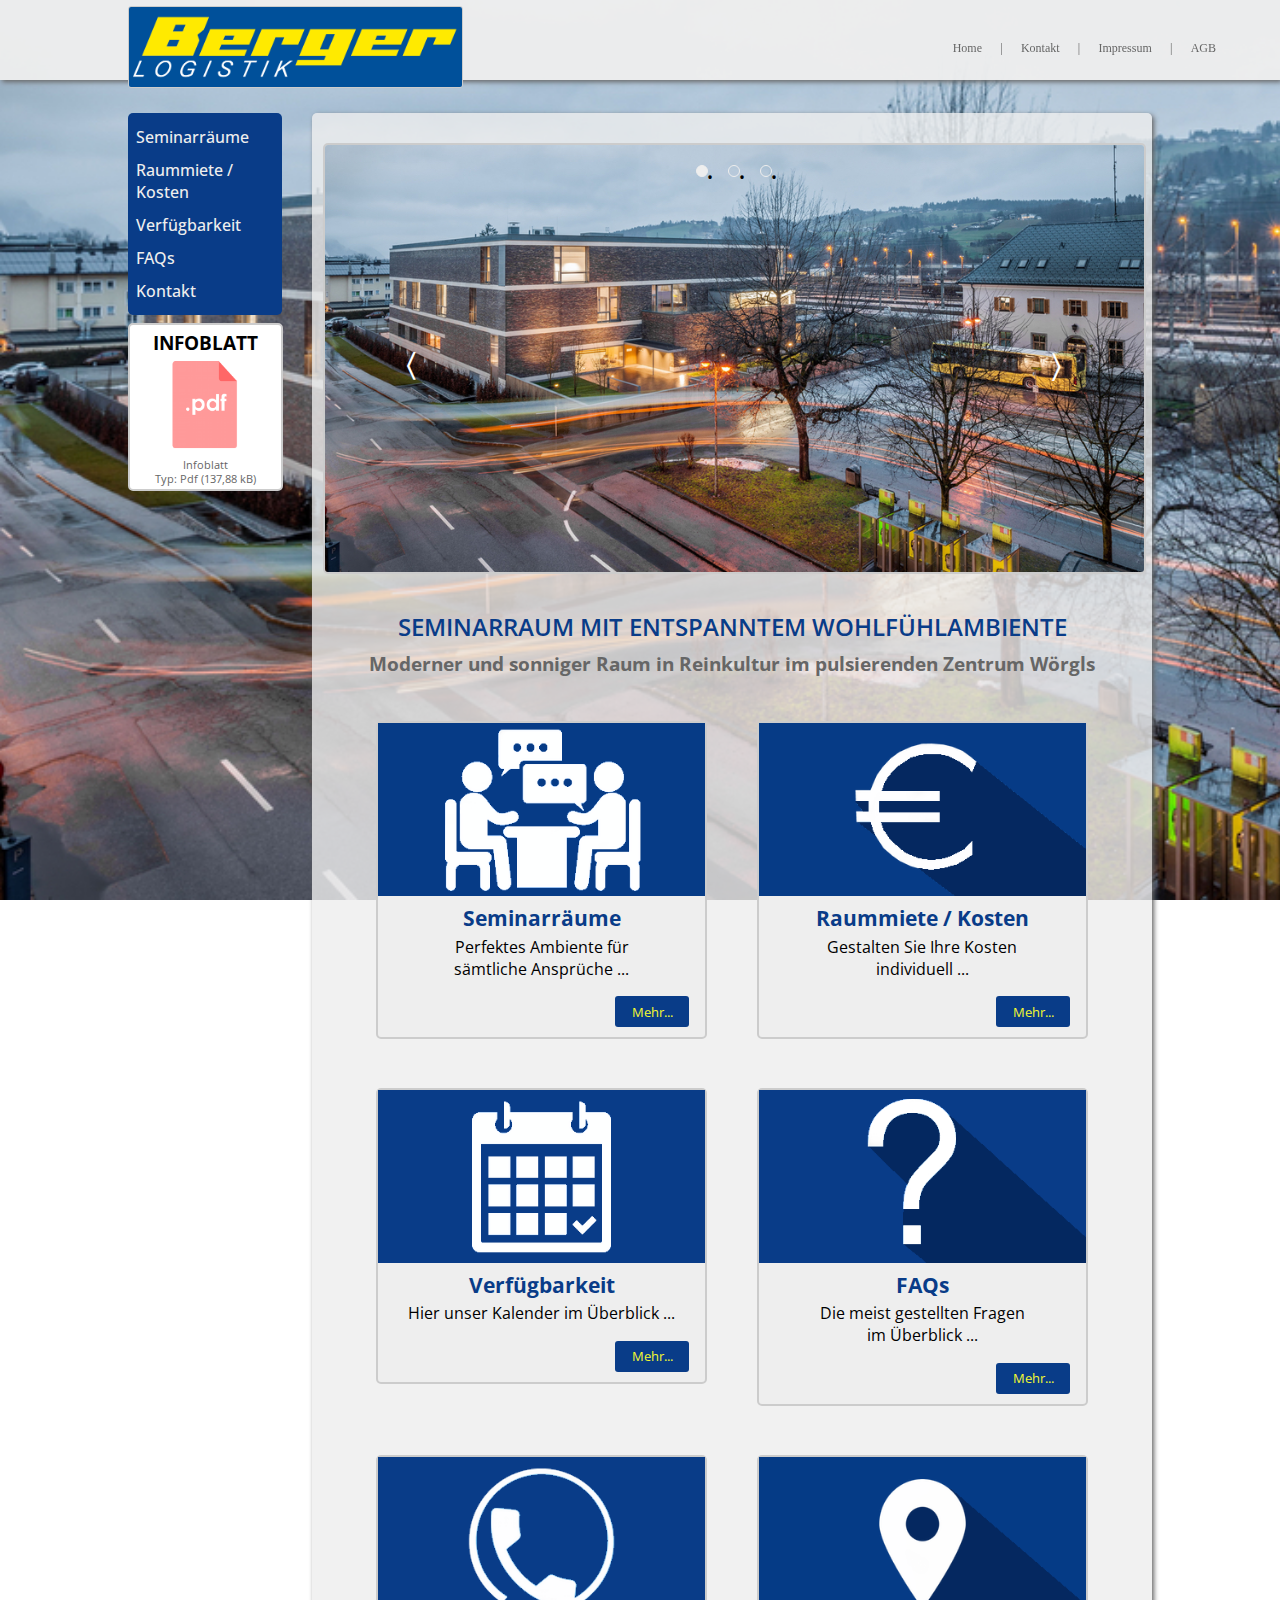
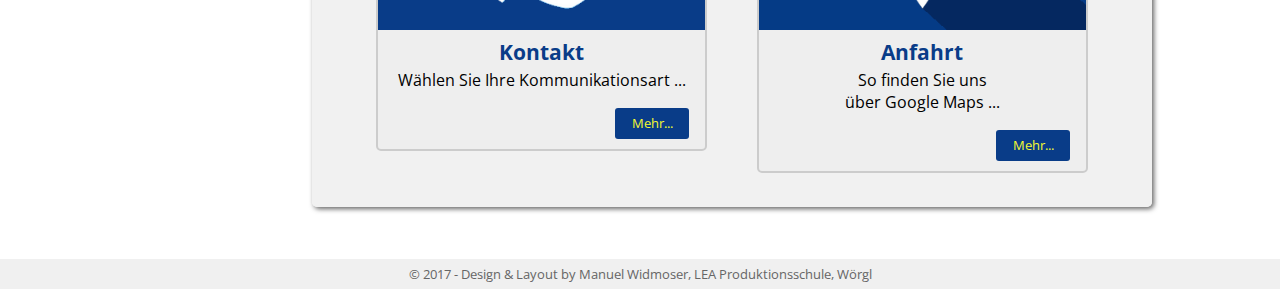
==== index.html @ 262d7471 "Added Files" ====
<!doctype html>

<html>
	<head>
		<title>Berger Logistik</title>
		<meta charset="UTF-8">
		<meta name="viewport" content="initial-scale=1.0">
        <meta http-equiv="content-type" content="IE=edge">
        <link href="/src/css/main.css" rel="stylesheet" type="text/css"> 

        <link href="https://fonts.googleapis.com/css?family=Open+Sans" rel="stylesheet">
        <script src="/src/js/jquery-3.1.1.min.js" type="text/javascript"></script>
        <script src="/src/js/jquery.cycle2.min.js" type="text/javascript"></script>
	</head>

	<body>

            <!-- Header -->

            <header>

                <a href="/index.html"><img class="headimg" src="/src/img/logo.png"></a>

                <!-- NAV -->

                    <ul class="nav1">
                        <li><a href="#">AGB</a></li>
                        <li>|</li>
                        <li><a href="#">Impressum</a></li>
                        <li>|</li>
                        <li><a href="#">Kontakt</a></li>
                        <li>|</li>
                        <li><a href="index.html">Home</a></li>
                    </ul>
            </header>

            <div class="clearfix"></div>

            <!-- Main Left Content -->
            <div class="wrapper">

            <div class="left">
                <ul class="nav2">
                    <li><a href="#">Seminarräume</a></li>
                    <li><a href="#">Raummiete / Kosten</a></li>
                    <li><a href="verfuegbarkeit.html">Verfügbarkeit</a></li>
                    <li><a href="#">FAQs</a></li>
                    <li><a href="#">Kontakt</a></li>
                </ul>

                <!-- PDF Download -->

                <div class="pdfdownload">
                    <h5>INFOBLATT</h5>
                    <a href="#" id="download"><ul>
                        <h1> Infoblatt <br> PDF-Download</h1>
                    </ul></a>
                    <a href="#"><ul id="pdfview">
                        <li><img src="/src/img/pdfimg_ready.png"></li>
                        <li><p>Infoblatt<br>Typ: Pdf (137,88 kB)</p></li>
                        </ul>
                    </a>
                </div>
            </div>

    <!-- Main Content -->

            <div class="Content">
                <!-- Start Responsive Image Slider -->
            <div class="slide-h">
                <div class="cycle-slideshow">
                    <span class="cycle-prev">&#9001;</span>
                    <span class="cycle-next">&#9002;</span>
                    <span class="cycle-pager"></span>
                    <img src="/src/img/956388-tom-ford.jpg" alt="test1">
                    <img src="/src/img/slide2.jpg" alt="test2">
                    <img src="/src/img/slide3.jpg" alt="test3">
                </div>

                <div class="Heading-Fonts">
                    <h2>SEMINARRAUM MIT ENTSPANNTEM WOHLFÜHLAMBIENTE</h2>
                    <h3>Moderner und sonniger Raum in Reinkultur im pulsierenden Zentrum Wörgls </h3>
                </div>
            </div>

            <!-- List -->

            <section id="list">
                <div class="content">
                    <article>
                        <img src="/src/img/semir.png">
                        <h4>Seminarräume</h4>
                        <p>Perfektes Ambiente für <br>sämtliche Ansprüche ...</p>
                        <a href="#">Mehr...</a>
                    </article>
                    <article>
                        <img src="/src/img/preis.png">
                        <h4>Raummiete / Kosten</h4>
                        <p>Gestalten Sie Ihre Kosten<br> individuell ...</p>
                        <a href="#">Mehr...</a>
                    </article>
                    <article>
                        <img src="/src/img/calendar.png">
                        <h4>Verfügbarkeit</h4>
                        <p>Hier unser Kalender im Überblick ...</p>
                        <a href="verfuegbarkeit.html">Mehr...</a>
                    </article>
                    <article>
                        <img src="/src/img/faq.png">
                        <h4>FAQs</h4>
                        <p>Die meist gestellten Fragen <br> im Überblick ...</p>
                        <a href="#">Mehr...</a>
                    </article>
                    <article>
                        <img src="/src/img/contact.png">
                        <h4>Kontakt</h4>
                        <p>Wählen Sie Ihre Kommunikationsart ...</p>
                        <a href="#">Mehr...</a>
                    </article>
                    <article>
                        <img src="/src/img/gps.png">
                        <h4>Anfahrt</h4>
                        <p>So finden Sie uns <br>über Google Maps ...</p>
                        <a href="#">Mehr...</a>
                    </article>
                </div>
            </section>

            </div>
        </div>

        <!-- Footer -->

        <footer>
            <p>&copy; 2017 - Design & Layout by Manuel Widmoser, LEA Produktionsschule,  Wörgl</p>
        </footer>
	</body>
</html>
---- src/css/main.css ----
* {
    margin: 0;
    padding: 0;
    border: 0;
}

body {
    background: url('/src/img/956388-tom-ford.jpg') no-repeat fixed;
    background-size: cover;
    /*background: rgba(238,238,238,0.9);*/
}

.wrapper {
    width: 80%;
    max-width: 80%;
    margin: 0 auto;
    font-family: 'Open Sans', sans-serif;
    padding: 1%;
}

/* Header */

header {
    z-index: 55555;
    height: 100px;
    width: 100%;
    max-width: 100%;
    position: fixed;
    left: 0;
    top: 0;
    background-color: rgba(238,238,238,0.95);
    box-shadow: 2px 2px 5px #666;
}

header .headimg {
    max-width: 17.9%;
    margin: 0.5% 0 0.5% 10%;
    border: 1px solid #ccc;
    
    -webkit-border-radius: 3px;
       -moz-border-radius: 3px;
        -ms-border-radius: 3px;
         -o-border-radius: 3px;
            border-radius: 3px;
}

/* Nav_Left_Top */

.nav1 {
    margin-right: 5%;
}

.nav1 {
    font-size: 75%;
    margin-top: -2%;
    list-style: none;
}

.nav1 li {
    color: #666;
    margin-left: 1.5%;
    float: right;
    display: inline;
}

.nav1 li a {
    text-decoration: none;
    color: #666;
}

.nav1 li a:hover {
    text-decoration: underline;
}

.clearfix {
    height: 100px;
}

/* Left Content */

.left {
    z-index: 1;
    position: relative;
    float: left;
    width: 15%;
    max-width: 100%;
}

.left .nav2 {
    background-color: #093c88;
    border-radius: 5px;
    font-weight: 500;
    font-size: 110%;
    list-style: none;
    padding: 5%;
}

.left .nav2 li {
    max-width: 100%;
    width: 100%;
    padding: 4% 0;
}

.left .nav2 li a {
    text-decoration: none;
    color: #eee;
}

.left .nav2 li a:hover {
    color: #F6F932;
    
    -webkit-transition: 0.3s;
       -moz-transition: 0.3s;
        -ms-transition: 0.3s;
         -o-transition: 0.3s;
            transition: 0.3s;
}

/* PDF Download Button */

.pdfdownload {
    background-color: #fff;
    width: 94%;
    margin-top: 5%;
    border-radius: 5px;
    padding: 2%;
    border: 2px solid #ccc;
}

.pdfdownload a {
    text-decoration: none;
    color: #666;
}

.pdfdownload h1 {
    display: none;
}

.pdfdownload a:hover {
    text-decoration: underline;
}

.pdfdownload #pdfview img {
    width: 20%;
}

.pdfdownload #download img {
    display: none;
}

#pdfview {
    list-style: none;
    background-color: #fff;
}

#pdfview li p {
    font-size: 80%;
    margin-left: 30%;
    margin-top: -25%;
} 

#pdfview li {
    display: inline;
}

.pdfdownload h5 {
    text-align: center;
    padding: 1%;
    font-size: 120%;
}

/* ----------- Main content ------------ */

/* Image Slider */

.cycle-slideshow img {
    width: 100%;
}

.cycle-slideshow {
    border: 2px solid #ccc;
    border-radius: 5px;
    width: 100%;
    max-width: 100%;
    display: block;
    position: relative;
    margin: 20px auto;
    overflow: hidden;
}

.cycle-prev, .cycle-next {
    font-size: 200%;
    color: #fff;
    display: block;
    position: absolute;
    top: 50%;
    margin-top: -16px;
    z-index: 999;
    cursor: pointer;
}

.cycle-prev {
    left: 10%;
}

.cycle-next {
    right: 10%;
}

.cycle-pager {
    width: 100%;
    position: absolute;
    top: 20px;
    text-align: center;
    z-index: 999;
}

.cycle-pager span {
    text-indent: 100%;
    white-space: nowrap;
    width: 10px;
    height: 10px;
    display: inline-block;
    border: 1px solid #eee;
    border-radius: 50%;
    margin: 0 10px;
}

.cycle-pager .cycle-pager-active {
    background-color: #eee;
} 

.Content {
    padding: 1%;
    z-index: 1;
    width: 80%;
    float: right;
    margin-bottom: 5%;
    background: rgba(238,238,238,.8);
    box-shadow: 2px 2px 5px #666;
    
    -webkit-border-radius: 5px;
       -moz-border-radius: 5px;
        -ms-border-radius: 5px;
         -o-border-radius: 5px;
            border-radius: 5px;
}

.main-image img {
    width: 100%;
    border: 2px solid #ccc;
    border-radius: 5px;
}

.Heading-Fonts h2 {
    margin: 0 auto;
    text-align: center;
    padding: 2%;
    color: #093c88;
    font-weight: 600;
}

.Heading-Fonts h3 {
    text-align: center;
    margin-top: -1%;
    color: #666;
}

/* List */

#list {
    margin-right: -6.5%;
    margin-top: 2.5%;
    width: 100%;
    float: right;
}

#list .content::after {
    display: block;
    content: ".";
    clear: both;
    height: 0;
    visibility: hidden;
}

#list .content article {
    background: #eee;
    float: left;
    margin-left: 5%;
    margin-bottom: 3%;
    width: 25%;
    border: 2px solid #ccc;
    border-radius: 5px;
}

#list .content article:first-child {
    margin-left: 0;
}

#list .content article:nth-child(4) {
    margin-left: 0;
}

#list .content article:hover {
    -webkit-transform: scale(1.1);
       -moz-transform: scale(1.1);
        -ms-transform: scale(1.1);
         -o-transform: scale(1.1);
            transform: scale(1.1);
    
    -webkit-transition: 0.3s;
       -moz-transition: 0.3s;
        -ms-transition: 0.3s;
         -o-transition: 0.3s;
            transition: 0.3s;
}

#list .content article:first-child {
    margin-left: 0;
}

#list .content article:nth-child(4) {
    margin-left: 0;
}

#list .content article img {
    width: 100%;
}

#list .content article h4 {
    font-size: 130%;
    text-align: center;
    padding: 1%;
    color: #093c88;
}

#list .content article p {
    
    text-align: center;
}

#list .content article a {
    text-decoration: none;
    color: #F6F932;
    padding: 2% 5%;
    font-size: 80%;
    background-color: #093c88;
    color: #F6F932;
    border: none;
    border-radius: 3px;
    float: right;
    margin: 5% 5% 3% 0%;
    cursor: pointer;
}

#list .content article a:hover {
    background-color: #0e64e0;
    
    -webkit-transition: 0.4s;
       -moz-transition: 0.4s;
        -ms-transition: 0.4s;
         -o-transition: 0.4s;
            transition: 0.4s;
}

/* Footer */

footer {
    background: rgba(238,238,238,.9);
    clear: both;
    padding: 0.5%;
    text-align: center;
    color: #666;
    font-family: 'Open Sans', sans-serif;
    font-size: 80%;
}

/* -------------------------------- MEDIA ----------------------------------- */


/* Tablet */

@media only screen and (max-width: 1400px) {
    
    /* Header */

    header {
        height: 80px;
    }
    
    header .headimg {
        width: 100%;
        max-width: 26%;
    }
    
    header .nav1 {
        margin-top: -4.5%;
    }

    /* Left Content */

    .left {
        z-index: 1;
        position: relative;
        float: left;
        width: 15%;
        max-width: 100%;
    }

    .left .nav2 {
        background-color: #093c88;
        border-radius: 5px;
        font-weight: 500;
        font-size: 100%;
        list-style: none;
        padding: 5%;
    }

    /* PDF Download Button */

    .pdfdownload {
        background-color: #fff;
        width: 94%;
        margin-top: 5%;
        border-radius: 5px;
        padding: 2%;
        border: 2px solid #ccc;
    }

    .pdfdownload #pdfview img {
        width: 50%;
        margin-left: 25%;
    }

    #pdfview li p {
        text-align: center;
        width: 100%;
        font-size: 67%;
        margin-left: 0%;
        margin-top: 1%;
    } 

    /* List */
    
    #list .content article {
        width: 40%;
        margin: 3%;
    }
    
    #list .content article:nth-child(3) {
        margin: 3% 3% 3% 0%;
    }
    
    #list .content article:nth-child(4) {
        margin: 3% 3% 3% 3%;
    }
    
    #list .content article:nth-child(5) {
        margin: 3% 3% 3% 0%;
    }
}

/* Mobile Device */

@media only screen and (max-width: 768px) {
    .wrapper {
        width: 100%;
    }
    
    header {
        background: none;
        position: relative;
        width: 100%;
        height: 100px;
        max-height: 100%;
        float: none;
        max-width: 100%;
        float: none;
        height: 130px;
    }
    
    header .headimg {
        float: none;
        max-width: 100%;
        width: 100%;
        border-radius: 0px;
        margin: 0;
    }
    
    .nav1 {
        background-color: rgba(238,238,238,.9);
        float: none;
        text-align: center;
        padding: 5.5% 0 0 0;
        width: 100%;
        height: 30px;
    }
    
    .nav1 li {
        font-size: 140%;
        text-align: center;
        margin-right: 6.5%;
    }
    
    .wrapper {
        max-width: 100%;
        width: 100%;
        float: none;
        margin: 0;
        padding: 0;
    }
    
    .left {
        margin-top: 60%;
        text-align: center;
        font-size: 150%;
        float: none;
        width: 100%;
        border-radius: 0px;
    }
    
    .left .nav2 {
        box-shadow: none;
        padding: 0;
        border-radius: 0px;
    }
    
    .left .nav2 li {
        padding: 1%;
    }
    
    .pdfdownload {
        background-color: rgba(238,238,238,.8);
        padding: 0;
        margin-top: 0;
        border-radius: 0px;
        width: 99.3%;
    }
    
    #download {
        box-shadow: 0px;
    }
    
    .pdfdownload h5 {
        display: none;
    }
    
    .pdfdownload h1 {
        display: block;
        float: center;
        font-size: 150%;
        padding: 2% 0;
    }
    
    .pdfdownload p {
        display: none;
    }
    
    .pdfdownload #download:hover {
        text-decoration: underline;
    }
    
    .pdfdownload #download img {
        display: block;
        margin: 0 auto;
        width: 15%;
    }
    
    .pdfdownload #pdfview img {
        display: none;
        float: left;
        width: 10%;
        margin: 0 auto;;
    }
    
    .Content {
        margin-top: -9.99%;
        margin-bottom: -0%;
        width: 100%;
        float: none;
        padding: 0;
        border-radius: 0px;
        background: none;
        box-shadow: none;
    }
    
    .slide-h {
        background: rgba(238,238,238,.9);
        padding-bottom: 3%;
        margin-bottom: 10%;
    }
    
    .cycle-slideshow {
        border-radius: 0px;
        width: 99%;
        padding: 0;
        margin: 10% 0 0 0;
        position: relative;
    }
    
    .Heading-Fonts h2 {
        font-size: 100%;
    }
    
    .Heading-Fonts h3 {
        font-size: 90%;
    }
    
    #list {
        margin: -10% auto 0% auto;
        padding: 0;
        width: 100%;
        max-width: 100%;
    }
    
    #list .content article {
        display: block;
        width: 100%;
        margin: 0;
        padding: 0;
        border-radius: 0px;
        border-radius: 0px;
    }
    
    #list .content article:hover {
        -webkit-transform: none;
           -moz-transform: none;
            -ms-transform: none;
             -o-transform: none;
                transform: none;
    }
    
    #list .content article:nth-child(1) {
        margin-bottom: %;
    }
    
    #list .content article:nth-child(2) {
        margin-bottom: -3%;
    }
    
    #list .content article:nth-child(3) {
        margin-bottom: -3%;
    }
    
    #list .content article:nth-child(4) {
        margin-left: -0.5%;
        margin-bottom: -3%;
    }
    
    #list .content article:nth-child(5) {
        margin-bottom: -2%;
    }
    
    footer {
        padding: 4% 2%;
        font-size: 90%;
    }
}
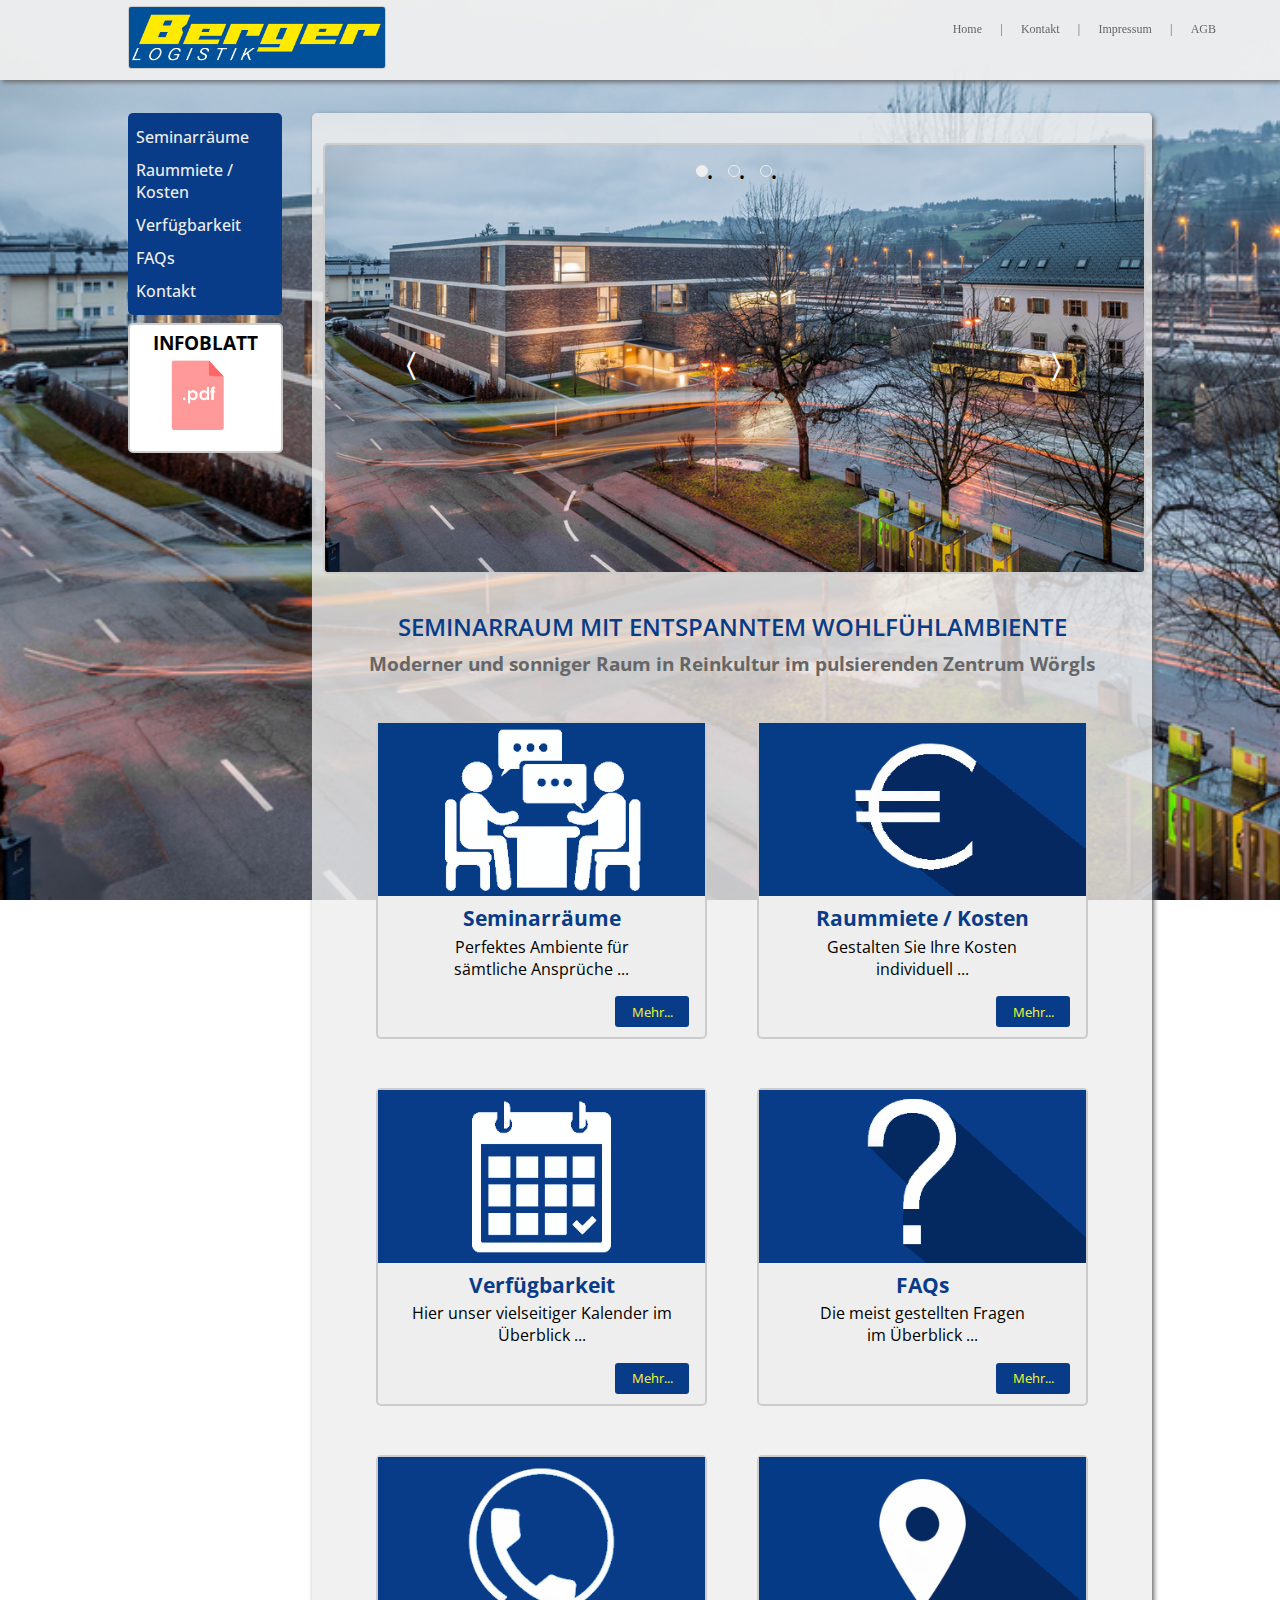
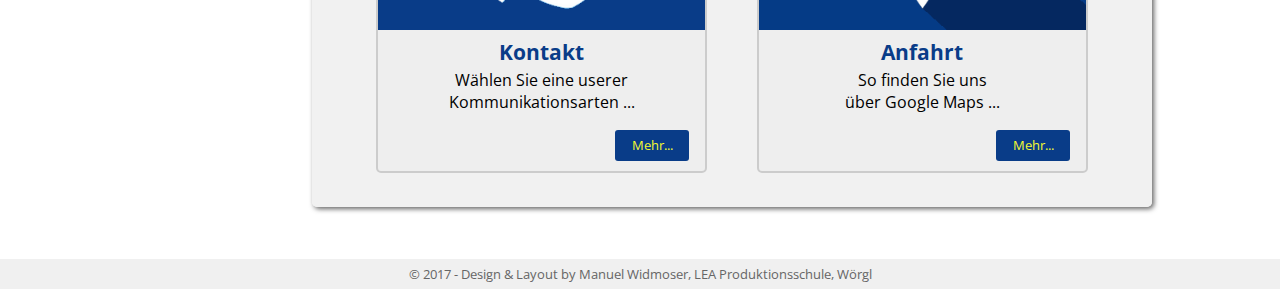
==== commit 402b4c6d: "Fixed some stuff" ====
--- a/index.html
+++ b/index.html
@@ -6,7 +6,7 @@
 		<meta charset="UTF-8">
 		<meta name="viewport" content="initial-scale=1.0">
         <meta http-equiv="content-type" content="IE=edge">
-        <link href="/src/css/main.css" rel="stylesheet" type="text/css"> 
+        <link href="/src/css/main.css" rel="stylesheet" type="text/css">
 
         <link href="https://fonts.googleapis.com/css?family=Open+Sans" rel="stylesheet">
         <script src="/src/js/jquery-3.1.1.min.js" type="text/javascript"></script>
@@ -28,7 +28,7 @@
                         <li>|</li>
                         <li><a href="#">Impressum</a></li>
                         <li>|</li>
-                        <li><a href="#">Kontakt</a></li>
+                        <li><a href="kontakt.html">Kontakt</a></li>
                         <li>|</li>
                         <li><a href="index.html">Home</a></li>
                     </ul>
@@ -45,7 +45,7 @@
                     <li><a href="#">Raummiete / Kosten</a></li>
                     <li><a href="verfuegbarkeit.html">Verfügbarkeit</a></li>
                     <li><a href="#">FAQs</a></li>
-                    <li><a href="#">Kontakt</a></li>
+                    <li><a href="kontakt.html">Kontakt</a></li>
                 </ul>
 
                 <!-- PDF Download -->
@@ -102,7 +102,7 @@
                     <article>
                         <img src="/src/img/calendar.png">
                         <h4>Verfügbarkeit</h4>
-                        <p>Hier unser Kalender im Überblick ...</p>
+                        <p>Hier unser vielseitiger Kalender im Überblick ...</p>
                         <a href="verfuegbarkeit.html">Mehr...</a>
                     </article>
                     <article>
@@ -114,7 +114,7 @@
                     <article>
                         <img src="/src/img/contact.png">
                         <h4>Kontakt</h4>
-                        <p>Wählen Sie Ihre Kommunikationsart ...</p>
+                        <p>Wählen Sie eine userer Kommunikationsarten ...</p>
                         <a href="#">Mehr...</a>
                     </article>
                     <article>
--- a/src/css/main.css
+++ b/src/css/main.css
@@ -36,7 +36,7 @@
     max-width: 17.9%;
     margin: 0.5% 0 0.5% 10%;
     border: 1px solid #ccc;
-    
+
     -webkit-border-radius: 3px;
        -moz-border-radius: 3px;
         -ms-border-radius: 3px;
@@ -108,7 +108,7 @@
 
 .left .nav2 li a:hover {
     color: #F6F932;
-    
+
     -webkit-transition: 0.3s;
        -moz-transition: 0.3s;
         -ms-transition: 0.3s;
@@ -121,6 +121,7 @@
 .pdfdownload {
     background-color: #fff;
     width: 94%;
+    height: 90px;
     margin-top: 5%;
     border-radius: 5px;
     padding: 2%;
@@ -157,7 +158,7 @@
     font-size: 80%;
     margin-left: 30%;
     margin-top: -25%;
-} 
+}
 
 #pdfview li {
     display: inline;
@@ -228,7 +229,7 @@
 
 .cycle-pager .cycle-pager-active {
     background-color: #eee;
-} 
+}
 
 .Content {
     padding: 1%;
@@ -238,7 +239,7 @@
     margin-bottom: 5%;
     background: rgba(238,238,238,.8);
     box-shadow: 2px 2px 5px #666;
-    
+
     -webkit-border-radius: 5px;
        -moz-border-radius: 5px;
         -ms-border-radius: 5px;
@@ -307,7 +308,7 @@
         -ms-transform: scale(1.1);
          -o-transform: scale(1.1);
             transform: scale(1.1);
-    
+
     -webkit-transition: 0.3s;
        -moz-transition: 0.3s;
         -ms-transition: 0.3s;
@@ -335,7 +336,7 @@
 }
 
 #list .content article p {
-    
+
     text-align: center;
 }
 
@@ -355,7 +356,7 @@
 
 #list .content article a:hover {
     background-color: #0e64e0;
-    
+
     -webkit-transition: 0.4s;
        -moz-transition: 0.4s;
         -ms-transition: 0.4s;
@@ -381,20 +382,24 @@
 /* Tablet */
 
 @media only screen and (max-width: 1400px) {
-    
+
     /* Header */
 
     header {
         height: 80px;
     }
-    
+
     header .headimg {
         width: 100%;
-        max-width: 26%;
-    }
-    
+        max-width: 20%;
+    }
+
     header .nav1 {
         margin-top: -4.5%;
+    }
+
+    .nav1 {
+      position: relative;
     }
 
     /* Left Content */
@@ -421,6 +426,7 @@
     .pdfdownload {
         background-color: #fff;
         width: 94%;
+        height: 120px;
         margin-top: 5%;
         border-radius: 5px;
         padding: 2%;
@@ -428,33 +434,34 @@
     }
 
     .pdfdownload #pdfview img {
-        width: 50%;
+        width: 40%;
         margin-left: 25%;
     }
 
     #pdfview li p {
+        display: none;
         text-align: center;
         width: 100%;
         font-size: 67%;
         margin-left: 0%;
         margin-top: 1%;
-    } 
+    }
 
     /* List */
-    
+
     #list .content article {
         width: 40%;
         margin: 3%;
     }
-    
+
     #list .content article:nth-child(3) {
         margin: 3% 3% 3% 0%;
     }
-    
+
     #list .content article:nth-child(4) {
         margin: 3% 3% 3% 3%;
     }
-    
+
     #list .content article:nth-child(5) {
         margin: 3% 3% 3% 0%;
     }
@@ -466,7 +473,7 @@
     .wrapper {
         width: 100%;
     }
-    
+
     header {
         background: none;
         position: relative;
@@ -478,7 +485,7 @@
         float: none;
         height: 130px;
     }
-    
+
     header .headimg {
         float: none;
         max-width: 100%;
@@ -486,7 +493,7 @@
         border-radius: 0px;
         margin: 0;
     }
-    
+
     .nav1 {
         background-color: rgba(238,238,238,.9);
         float: none;
@@ -495,13 +502,13 @@
         width: 100%;
         height: 30px;
     }
-    
+
     .nav1 li {
         font-size: 140%;
         text-align: center;
         margin-right: 6.5%;
     }
-    
+
     .wrapper {
         max-width: 100%;
         width: 100%;
@@ -509,7 +516,7 @@
         margin: 0;
         padding: 0;
     }
-    
+
     .left {
         margin-top: 60%;
         text-align: center;
@@ -518,17 +525,17 @@
         width: 100%;
         border-radius: 0px;
     }
-    
+
     .left .nav2 {
         box-shadow: none;
         padding: 0;
         border-radius: 0px;
     }
-    
+
     .left .nav2 li {
         padding: 1%;
     }
-    
+
     .pdfdownload {
         background-color: rgba(238,238,238,.8);
         padding: 0;
@@ -536,43 +543,43 @@
         border-radius: 0px;
         width: 99.3%;
     }
-    
+
     #download {
         box-shadow: 0px;
     }
-    
+
     .pdfdownload h5 {
         display: none;
     }
-    
+
     .pdfdownload h1 {
         display: block;
         float: center;
         font-size: 150%;
         padding: 2% 0;
     }
-    
+
     .pdfdownload p {
         display: none;
     }
-    
+
     .pdfdownload #download:hover {
         text-decoration: underline;
     }
-    
+
     .pdfdownload #download img {
         display: block;
         margin: 0 auto;
         width: 15%;
     }
-    
+
     .pdfdownload #pdfview img {
         display: none;
         float: left;
         width: 10%;
         margin: 0 auto;;
     }
-    
+
     .Content {
         margin-top: -9.99%;
         margin-bottom: -0%;
@@ -583,13 +590,13 @@
         background: none;
         box-shadow: none;
     }
-    
+
     .slide-h {
         background: rgba(238,238,238,.9);
         padding-bottom: 3%;
         margin-bottom: 10%;
     }
-    
+
     .cycle-slideshow {
         border-radius: 0px;
         width: 99%;
@@ -597,22 +604,22 @@
         margin: 10% 0 0 0;
         position: relative;
     }
-    
+
     .Heading-Fonts h2 {
         font-size: 100%;
     }
-    
+
     .Heading-Fonts h3 {
         font-size: 90%;
     }
-    
+
     #list {
         margin: -10% auto 0% auto;
         padding: 0;
         width: 100%;
         max-width: 100%;
     }
-    
+
     #list .content article {
         display: block;
         width: 100%;
@@ -621,7 +628,7 @@
         border-radius: 0px;
         border-radius: 0px;
     }
-    
+
     #list .content article:hover {
         -webkit-transform: none;
            -moz-transform: none;
@@ -629,30 +636,30 @@
              -o-transform: none;
                 transform: none;
     }
-    
+
     #list .content article:nth-child(1) {
         margin-bottom: %;
     }
-    
+
     #list .content article:nth-child(2) {
         margin-bottom: -3%;
     }
-    
+
     #list .content article:nth-child(3) {
         margin-bottom: -3%;
     }
-    
+
     #list .content article:nth-child(4) {
         margin-left: -0.5%;
         margin-bottom: -3%;
     }
-    
+
     #list .content article:nth-child(5) {
         margin-bottom: -2%;
     }
-    
+
     footer {
         padding: 4% 2%;
         font-size: 90%;
     }
-}+}
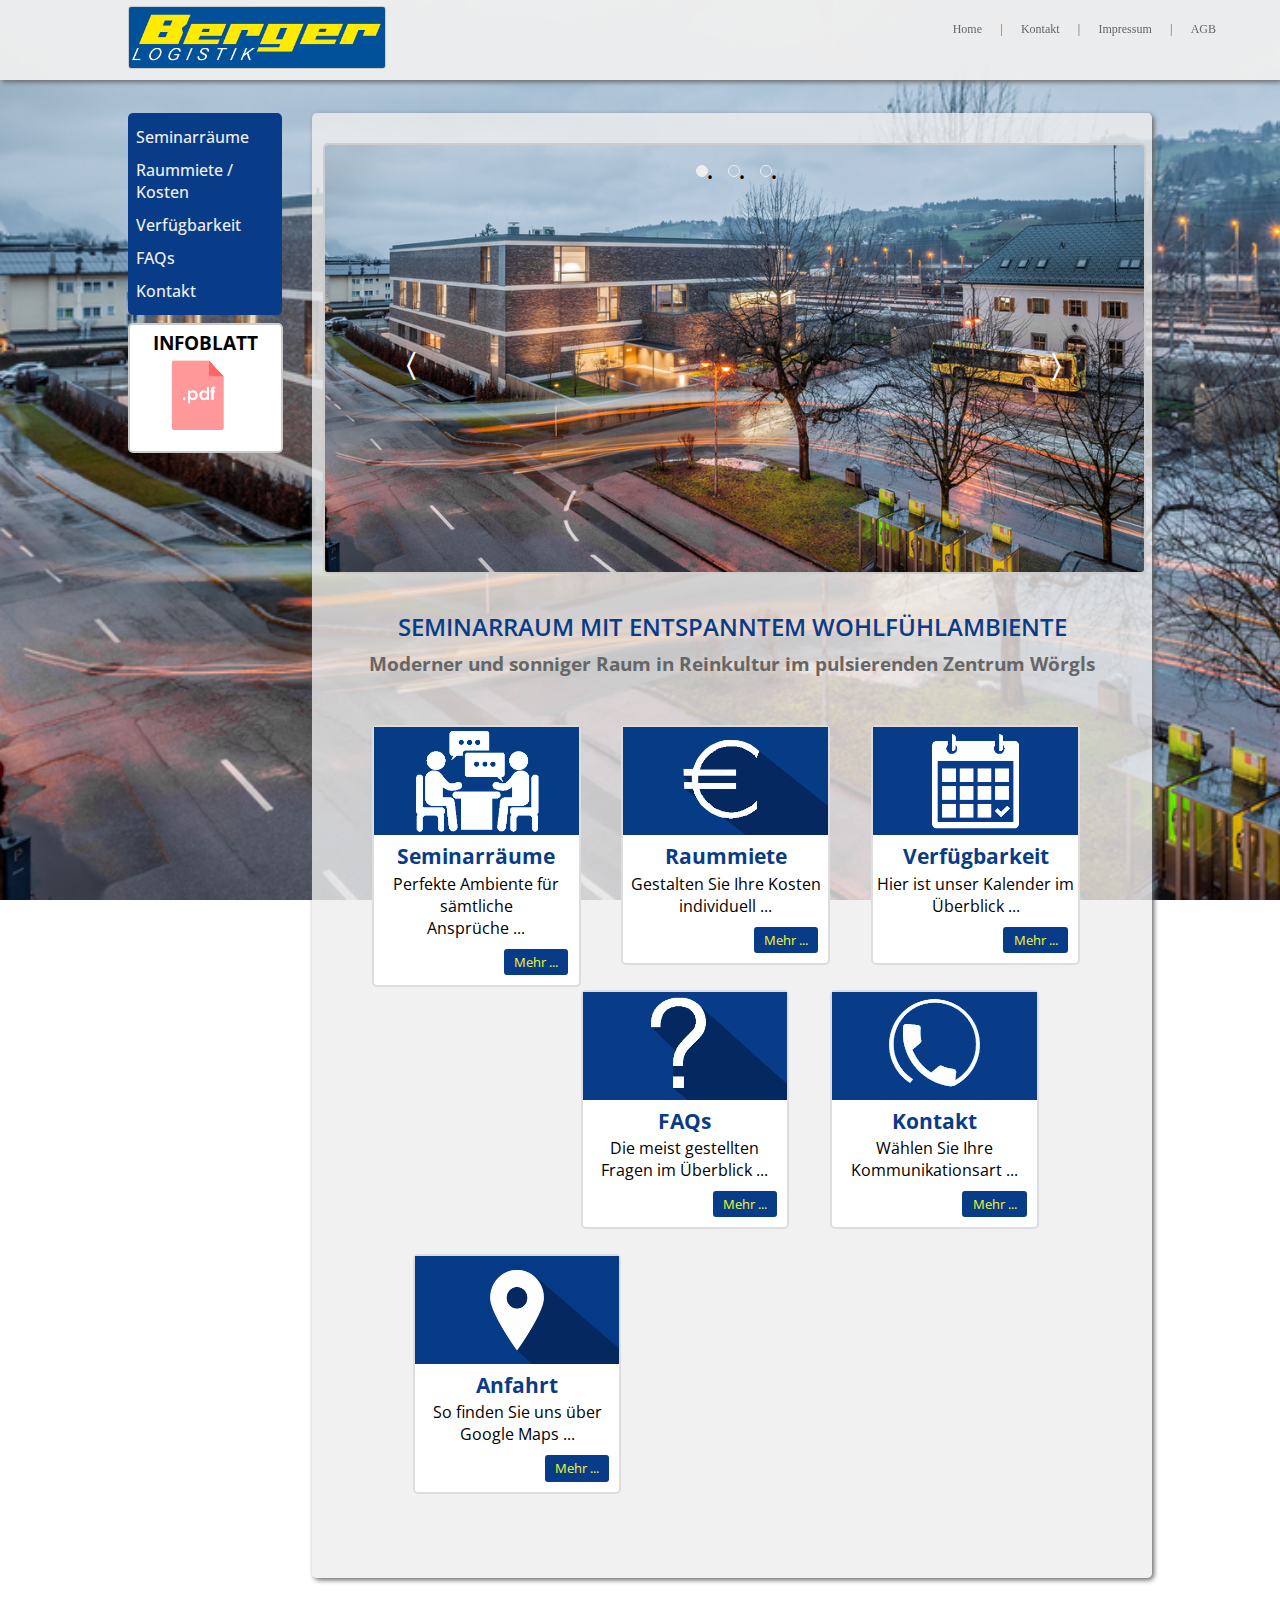
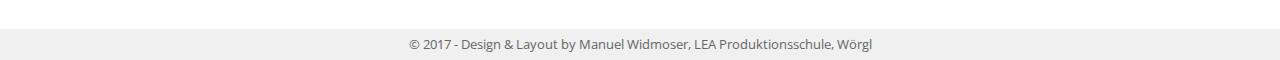
==== commit 43e95ccd: "fixed some tags" ====
--- a/index.html
+++ b/index.html
@@ -85,48 +85,52 @@
 
             <!-- List -->
 
-            <section id="list">
-                <div class="content">
-                    <article>
-                        <img src="/src/img/semir.png">
-                        <h4>Seminarräume</h4>
-                        <p>Perfektes Ambiente für <br>sämtliche Ansprüche ...</p>
-                        <a href="#">Mehr...</a>
-                    </article>
-                    <article>
-                        <img src="/src/img/preis.png">
-                        <h4>Raummiete / Kosten</h4>
-                        <p>Gestalten Sie Ihre Kosten<br> individuell ...</p>
-                        <a href="#">Mehr...</a>
-                    </article>
-                    <article>
-                        <img src="/src/img/calendar.png">
-                        <h4>Verfügbarkeit</h4>
-                        <p>Hier unser vielseitiger Kalender im Überblick ...</p>
-                        <a href="verfuegbarkeit.html">Mehr...</a>
-                    </article>
-                    <article>
-                        <img src="/src/img/faq.png">
-                        <h4>FAQs</h4>
-                        <p>Die meist gestellten Fragen <br> im Überblick ...</p>
-                        <a href="#">Mehr...</a>
-                    </article>
-                    <article>
-                        <img src="/src/img/contact.png">
-                        <h4>Kontakt</h4>
-                        <p>Wählen Sie eine userer Kommunikationsarten ...</p>
-                        <a href="#">Mehr...</a>
-                    </article>
-                    <article>
-                        <img src="/src/img/gps.png">
-                        <h4>Anfahrt</h4>
-                        <p>So finden Sie uns <br>über Google Maps ...</p>
-                        <a href="#">Mehr...</a>
-                    </article>
-                </div>
-            </section>
+						<section class="list">
+      					<div class="content">
+        					<article><a href="#"><img src="/src/img/semir.png"></a>
+				          		<h4>Seminarräume</h4>
+				          		<p>Perfekte Ambiente für sämtliche<br> Ansprüche ...</p>
+											<a id="btn">Mehr ...</a>
+				        	</article>
 
-            </div>
+									<article>
+											<a href="#"><img src="/src/img/preis.png"></a>
+				          		<h4>Raummiete</h4>
+          						<p>Gestalten Sie Ihre Kosten <br>individuell ...</p>
+											<a id="btn">Mehr ...</a>
+        					</article>
+
+									<article>
+											<a href="verfuegbarkeit.html"><img src="/src/img/calendar.png"></a>
+          						<h4>Verfügbarkeit</h4>
+          						<p>Hier ist unser Kalender im <br>Überblick ...</p>
+											<a id="btn" href="verfuegbarkeit.html">Mehr ...</a>
+									</article>
+
+									<article>
+											<a href="#"><img src="/src/img/faq.png"></a>
+          						<h4>FAQs</h4>
+          						<p>Die meist gestellten Fragen im Überblick ...</p>
+											<a id="btn">Mehr ...</a>
+        					</article>
+
+        					<article>
+											<a href="kontakt.html#kontakt"><img src="/src/img/contact.png"></a>
+          						<h4>Kontakt</h4>
+          						<p>Wählen Sie Ihre Kommunikationsart ...</p>
+											<a id="btn" href="kontakt.html#kontakt">Mehr ...</a>
+        					</article>
+
+        					<article>
+											<a href="kontakt.html#anfahrt"><img src="/src/img/gps.png"></a>
+          						<h4>Anfahrt</h4>
+          						<p>So finden Sie uns über Google Maps ...</p>
+											<a id="btn" href="kontakt.html#anfahrt">Mehr ...</a>
+        					</article>
+      				</div>
+    				</section>
+
+          </div>
         </div>
 
         <!-- Footer -->
--- a/src/css/main.css
+++ b/src/css/main.css
@@ -2,6 +2,10 @@
     margin: 0;
     padding: 0;
     border: 0;
+}
+
+a {
+  text-decoration: none;
 }
 
 body {
@@ -269,100 +273,60 @@
 
 /* List */
 
-#list {
-    margin-right: -6.5%;
-    margin-top: 2.5%;
-    width: 100%;
-    float: right;
-}
-
-#list .content::after {
+.list {
+  position: relative;
+  width: 100%;
+  margin: 6%;
+  font-size: 100%}
+  .list .content::after {
     display: block;
     content: ".";
     clear: both;
     height: 0;
-    visibility: hidden;
-}
-
-#list .content article {
-    background: #eee;
+    visibility: hidden; }
+  .list .content article {
+    background-color: #fff;
     float: left;
     margin-left: 5%;
     margin-bottom: 3%;
     width: 25%;
-    border: 2px solid #ccc;
-    border-radius: 5px;
-}
-
-#list .content article:first-child {
-    margin-left: 0;
-}
-
-#list .content article:nth-child(4) {
-    margin-left: 0;
-}
-
-#list .content article:hover {
-    -webkit-transform: scale(1.1);
-       -moz-transform: scale(1.1);
-        -ms-transform: scale(1.1);
-         -o-transform: scale(1.1);
-            transform: scale(1.1);
-
-    -webkit-transition: 0.3s;
-       -moz-transition: 0.3s;
-        -ms-transition: 0.3s;
-         -o-transition: 0.3s;
-            transition: 0.3s;
-}
-
-#list .content article:first-child {
-    margin-left: 0;
-}
-
-#list .content article:nth-child(4) {
-    margin-left: 0;
-}
-
-#list .content article img {
+    border: 2px solid #ddd;
+    border-radius: 5px; }
+    .list .content article:first-child, .list .content article:nth-child(4) {
+      margin-left: 0; }
+    .list .content article:hover {
+      -webkit-transform: scale(1.1);
+      -ms-transform: scale(1.1);
+      transform: scale(1.1);
+      transition: all 0.3s ease-in-out; }
+  .list .content a img {
     width: 100%;
-}
-
-#list .content article h4 {
+    position: relative;
+    background-color: #fff; }
+  .list .content a:hover {
+    transition: all 0.3s ease-in-out;
+    opacity: 0.8; }
+  .list .content h4 {
     font-size: 130%;
     text-align: center;
     padding: 1%;
-    color: #093c88;
-}
-
-#list .content article p {
-
+    background-color: #fff;
+    color: #093c88; }
+  .list .content p {
     text-align: center;
-}
-
-#list .content article a {
-    text-decoration: none;
+    background-color: #fff; }
+  .list .content #btn {
     color: #F6F932;
     padding: 2% 5%;
     font-size: 80%;
     background-color: #093c88;
-    color: #F6F932;
     border: none;
     border-radius: 3px;
     float: right;
-    margin: 5% 5% 3% 0%;
-    cursor: pointer;
-}
-
-#list .content article a:hover {
-    background-color: #0e64e0;
-
-    -webkit-transition: 0.4s;
-       -moz-transition: 0.4s;
-        -ms-transition: 0.4s;
-         -o-transition: 0.4s;
-            transition: 0.4s;
-}
+    margin: 5% 5% 5% 0%;
+    cursor: pointer; }
+    .list .content #btn:hover {
+      opacity: 0.8; }
 
 /* Footer */
 
